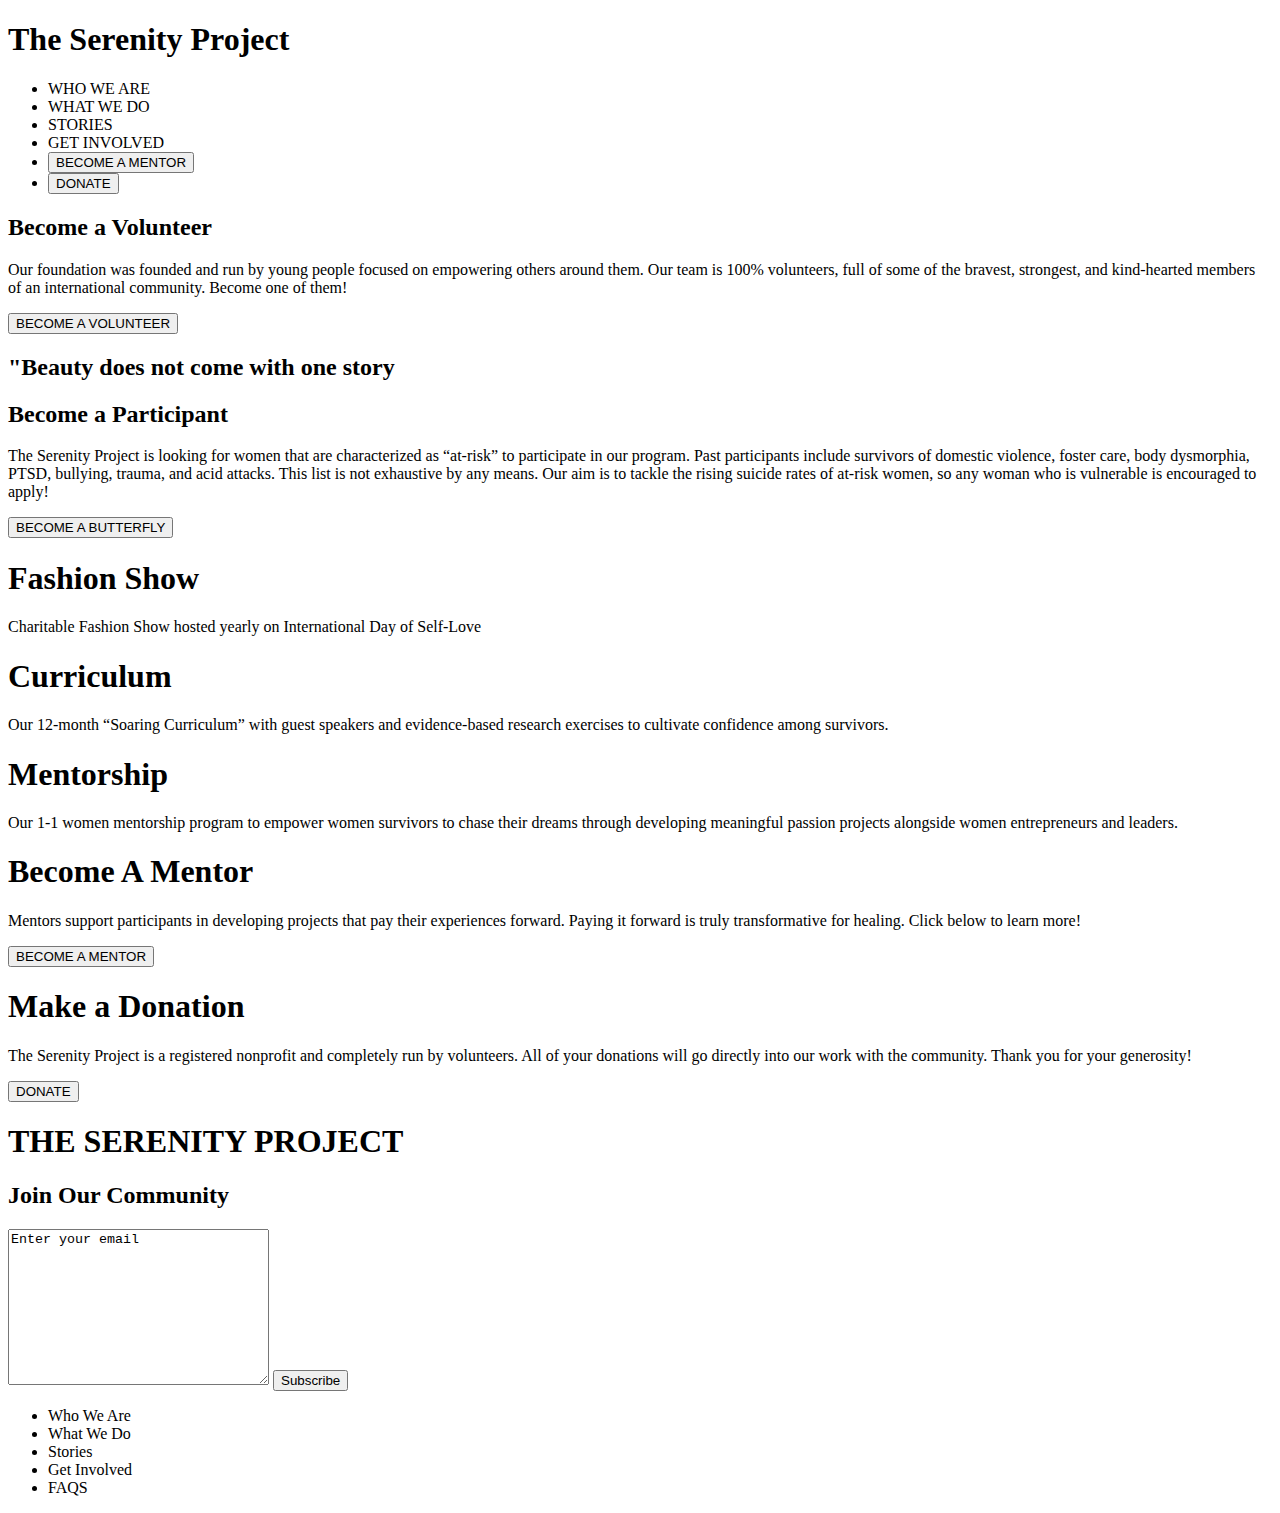
==== getinvolved.html @ a1114bc4 "get involved html complete" ====
<!DOCTYPE html>
<html lang="en">
<head>
    <meta charset="UTF-8">
    <meta http-equiv="X-UA-Compatible" content="IE=edge">
    <meta name="viewport" content="width=device-width, initial-scale=1.0">
    <title>Document</title>
</head>
<body>
    <div><div><h1>The Serenity Project</h1>
        <ul>
            <li>WHO WE ARE</li>
            <li>WHAT WE DO</li>
            <li>STORIES</li>
            <li>GET INVOLVED</li>
            <li><button>BECOME A MENTOR</button></li>
            <li><button>DONATE</button></li>
        </ul>
    </div><h2>Become a Volunteer</h2><p>Our foundation was founded and run by young people focused on empowering others around them. Our team is 100% volunteers, full of some of the bravest, strongest, and kind-hearted members of an international community. Become one of them!</p><button>BECOME A VOLUNTEER</button>
</div>
    <div>
        <h2>"Beauty does not come with one story</h2>
        <h2>Become a Participant</h2>
        <p>The Serenity Project is looking for women that are characterized as “at-risk” to participate in our program. Past participants include survivors of domestic violence, foster care, body dysmorphia, PTSD, bullying, trauma, and acid attacks. This list is not exhaustive by any means. Our aim is to tackle the rising suicide rates of at-risk women, so any woman who is vulnerable is encouraged to apply!</p>
        <button>BECOME A BUTTERFLY</button>
    </div>
    <div>
        <section><h1>Fashion Show</h1>
            <p>Charitable Fashion Show hosted yearly on International Day of Self-Love </p>
        </section>
        <section><h1>Curriculum</h1>
            <p>Our 12-month “Soaring Curriculum” with guest speakers and evidence-based research exercises to cultivate confidence among survivors.</p>
        </section>
        <section><h1>Mentorship</h1>
            <p>Our 1-1 women mentorship program to empower women survivors to chase their dreams through developing meaningful passion projects alongside women entrepreneurs and leaders.</p>
        </section>
    </div>
    <div><h1>Become A Mentor</h1>
    <p>Mentors support participants in developing projects that pay their experiences forward. Paying it forward is truly transformative for healing. Click below to learn more!</p>
    <button>BECOME A MENTOR</button>
</div>
    <div><h1>Make a Donation</h1>
    <p>The Serenity Project is a registered nonprofit and completely run by volunteers. All of your donations will go directly into our work with the community. Thank you for your generosity!</p>
    <button>DONATE</button>
</div>
    <div><h1>THE SERENITY PROJECT</h1><h2>Join Our Community</h2><textarea name="" id="" cols="30" rows="10">Enter your email</textarea> <button>Subscribe</button>
        <ul>
            <li>Who We Are</li>
            <li>What We Do</li>
            <li>Stories</li>
            <li>Get Involved</li>
            <li>FAQS</li>
        </ul>
    </div>
</body>
</html>
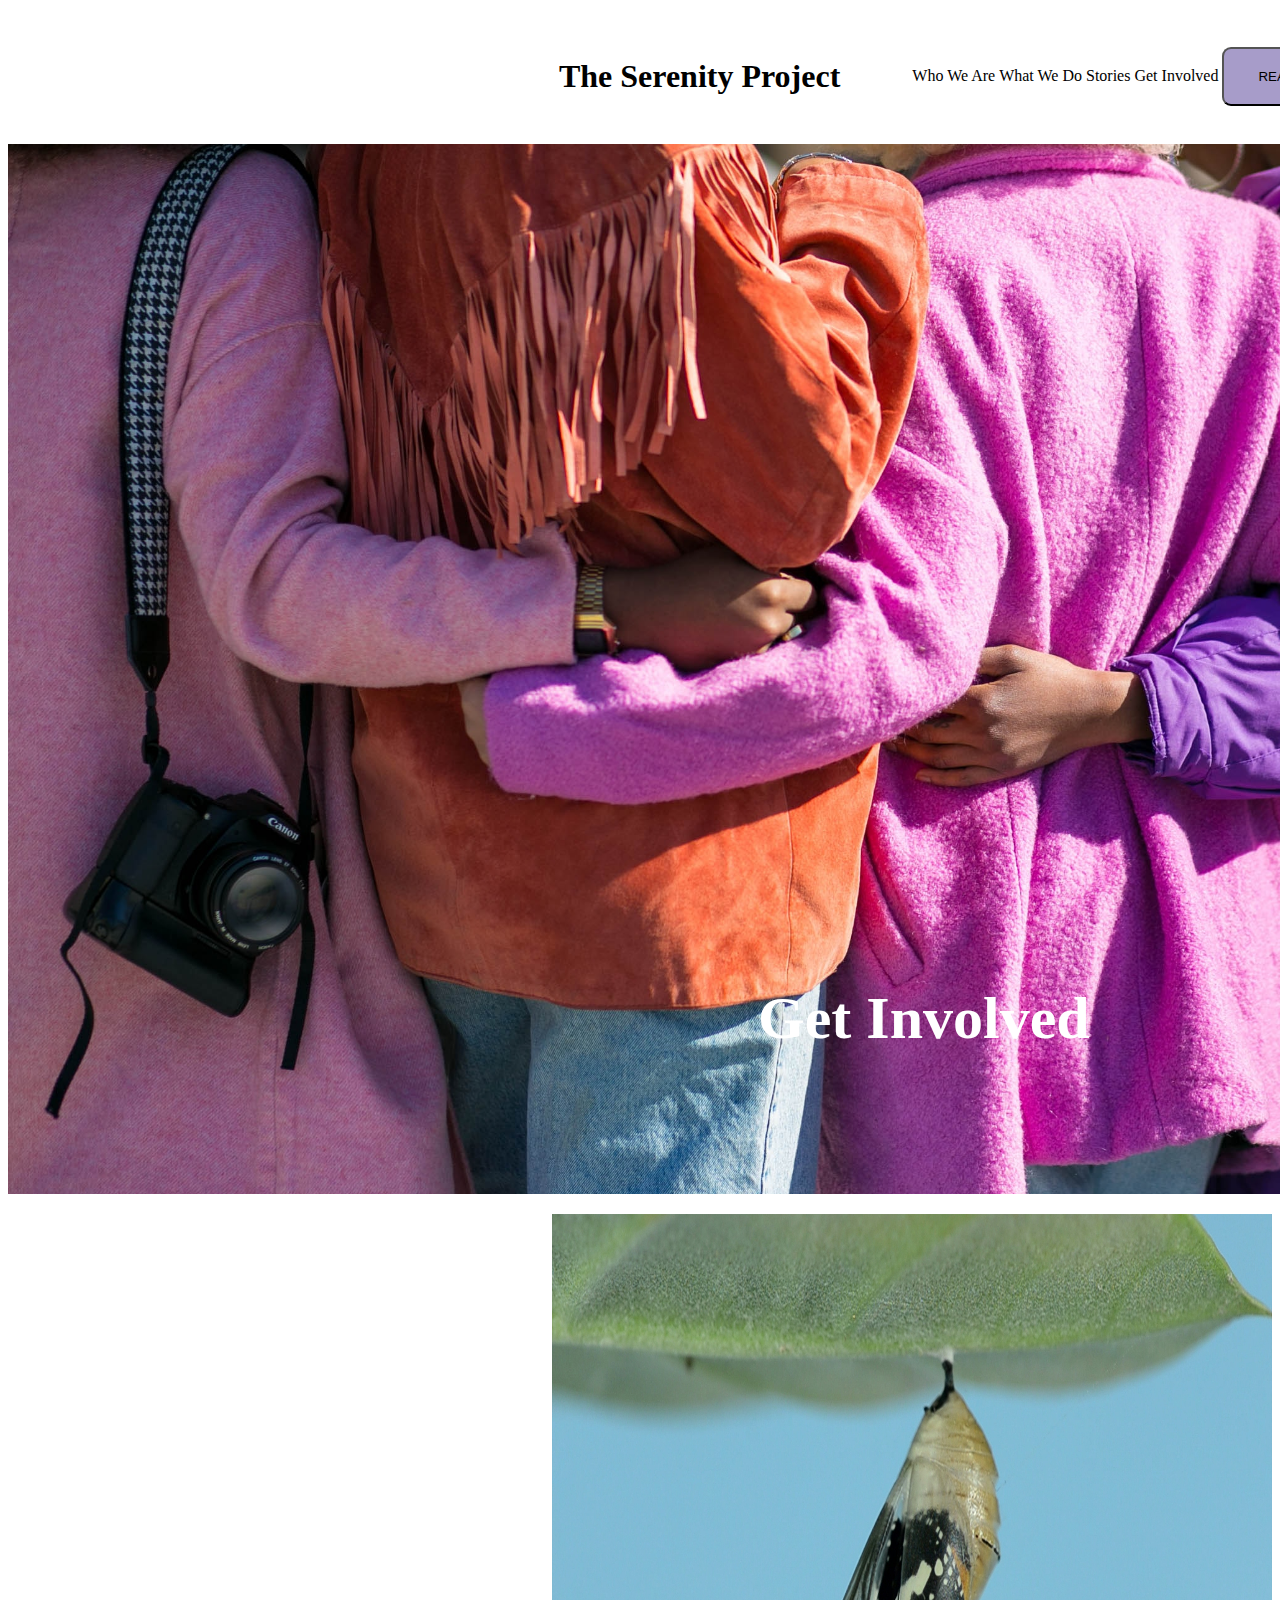
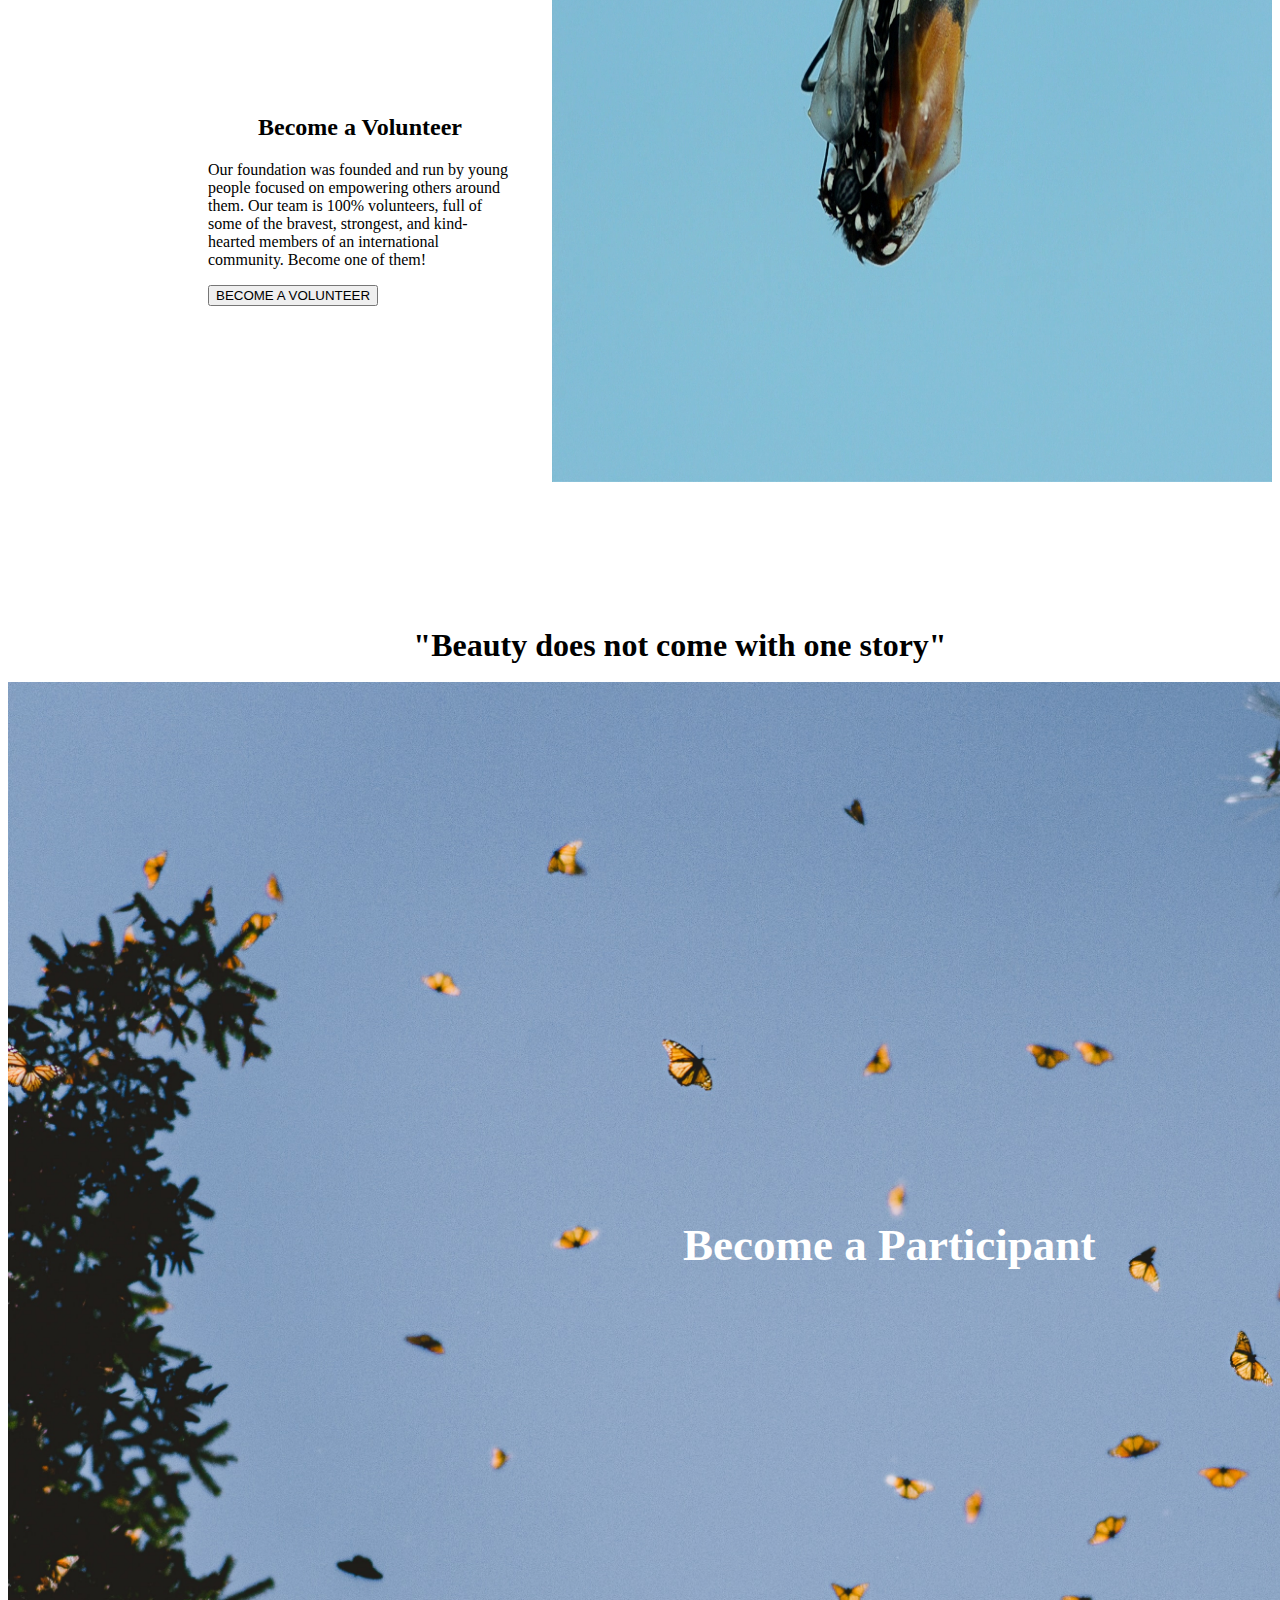
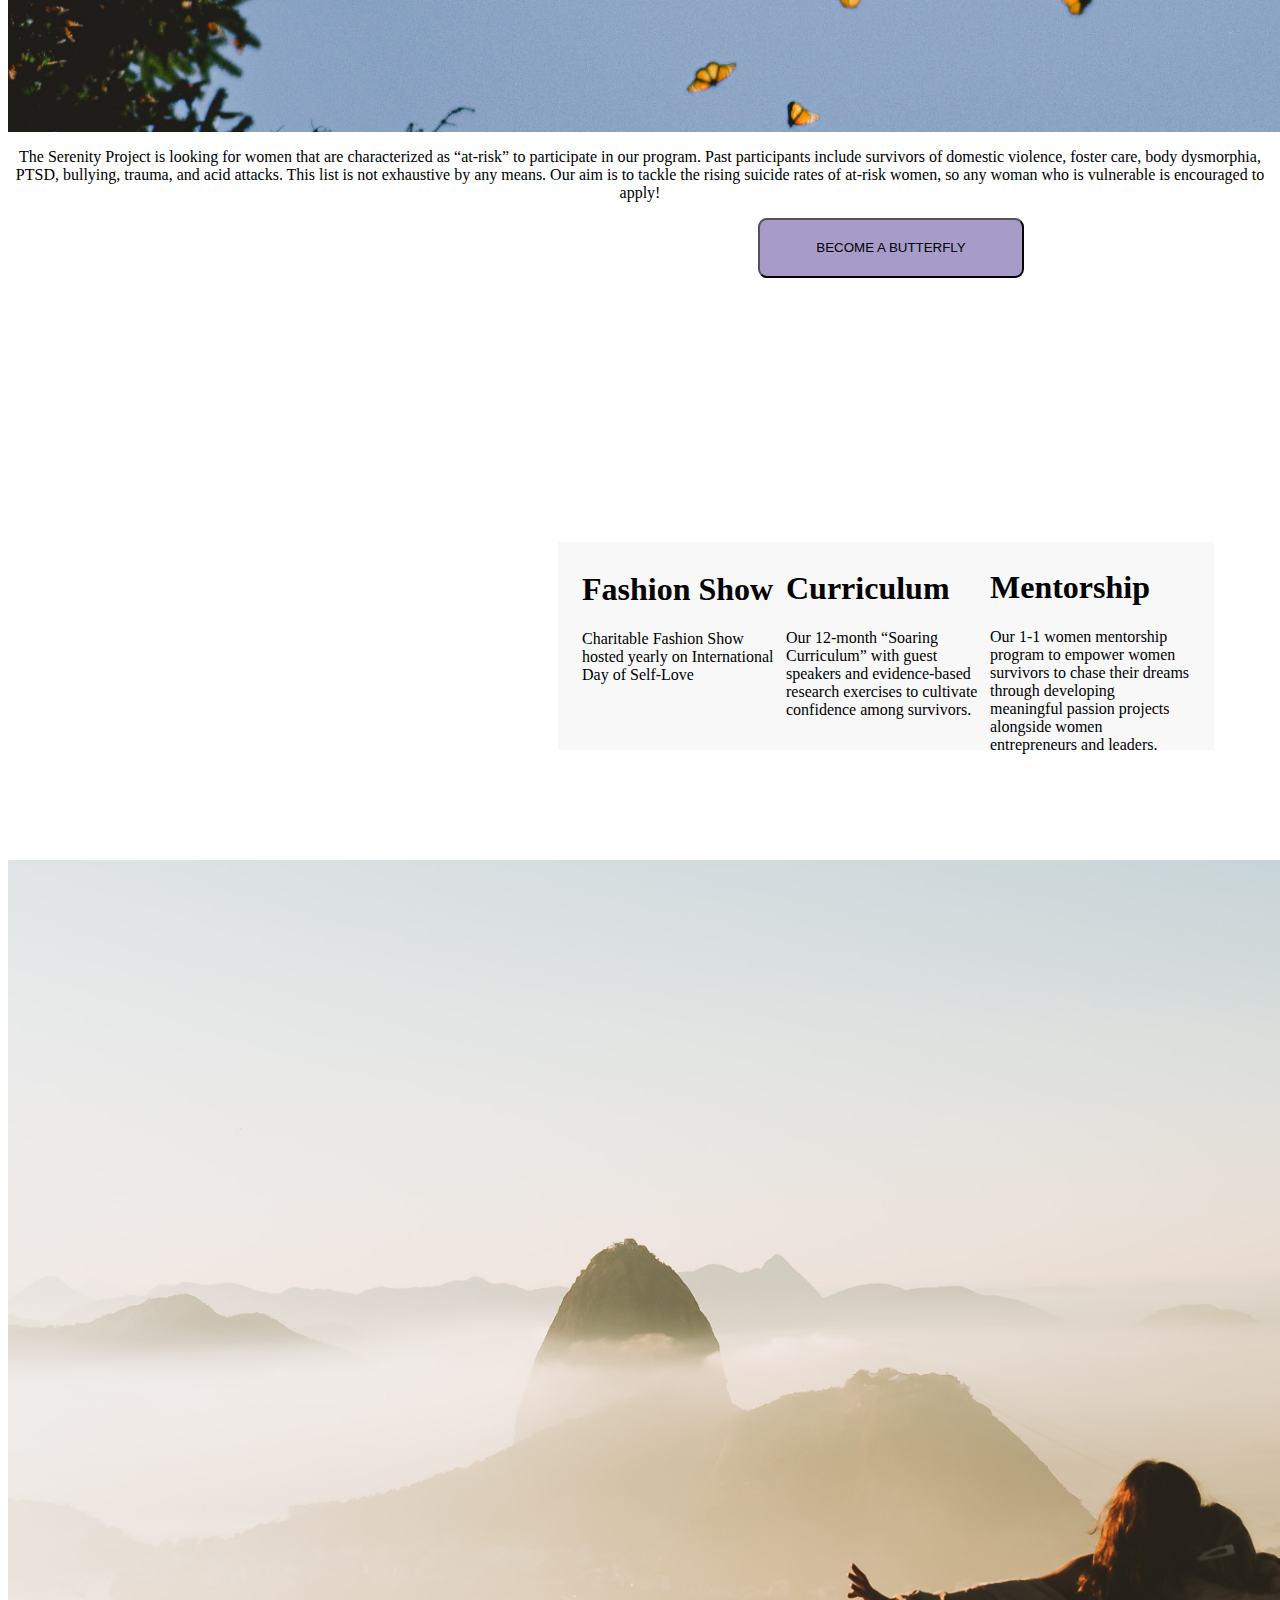
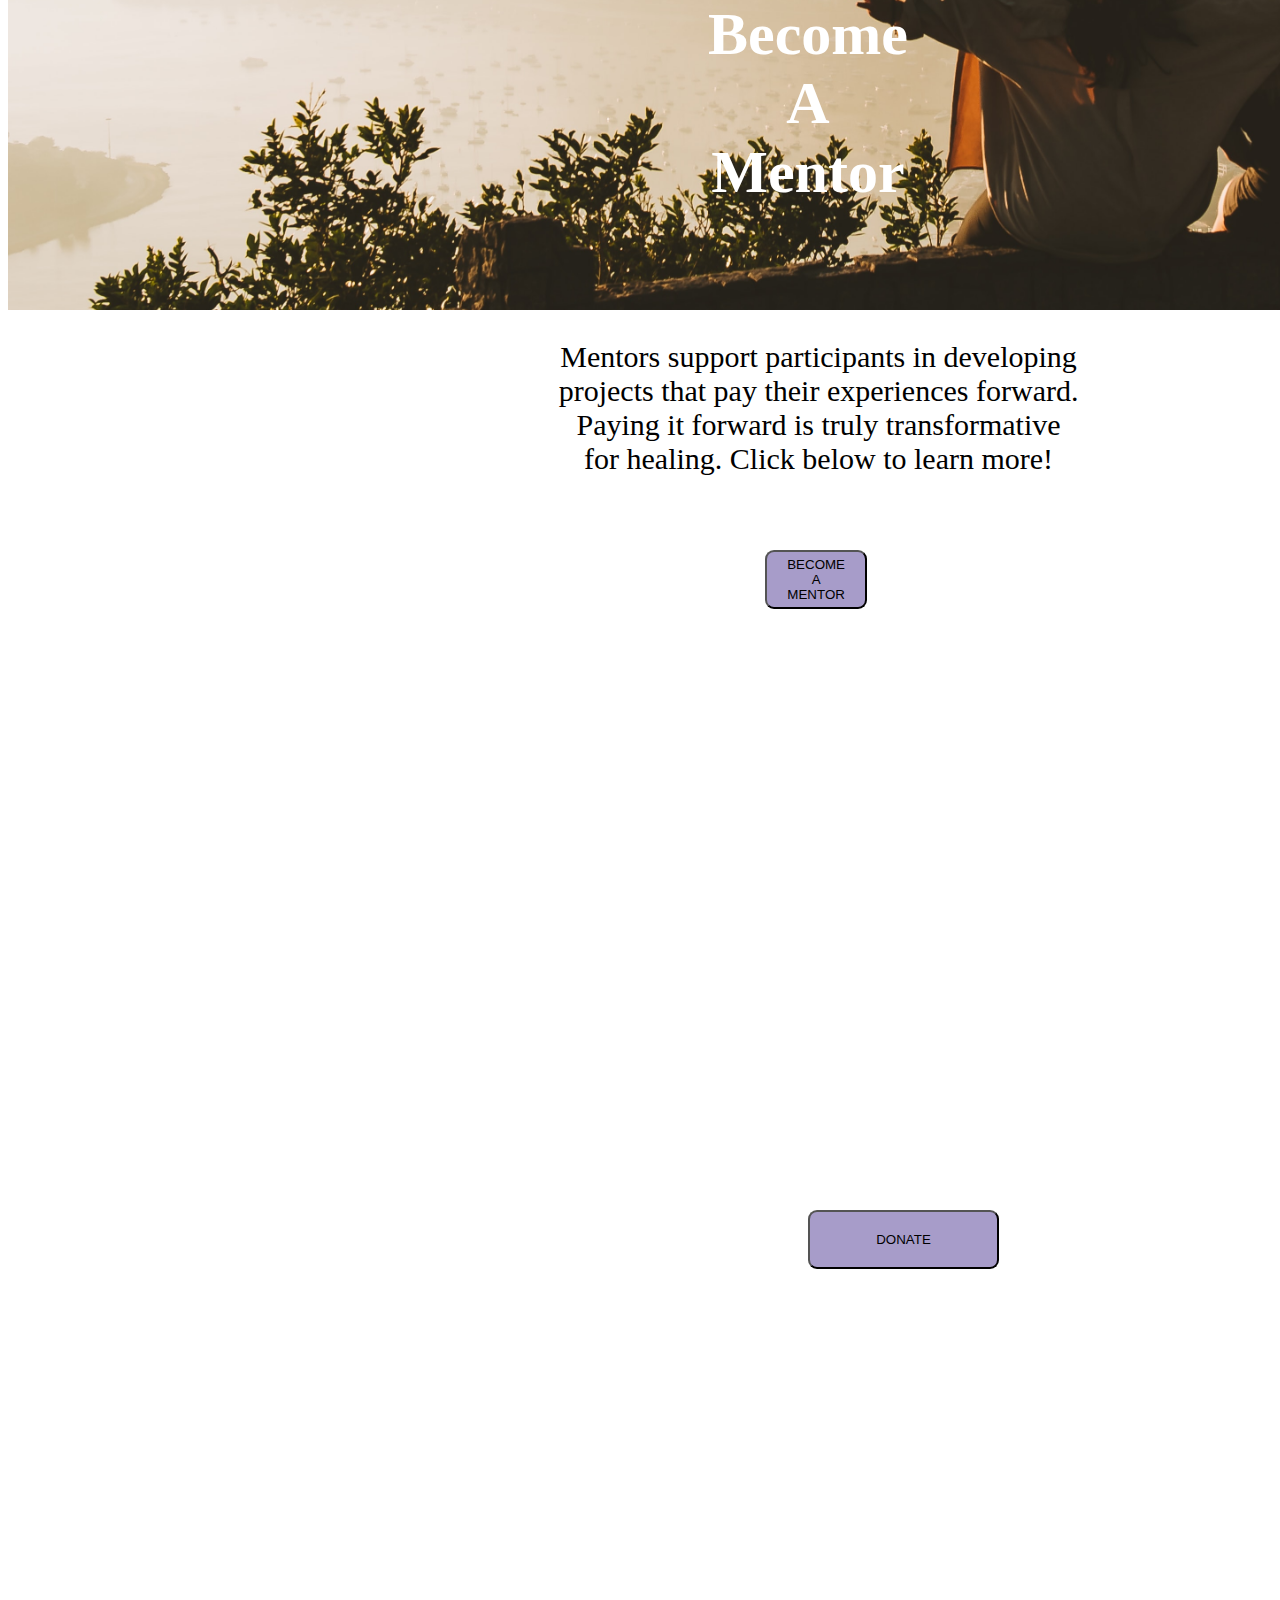
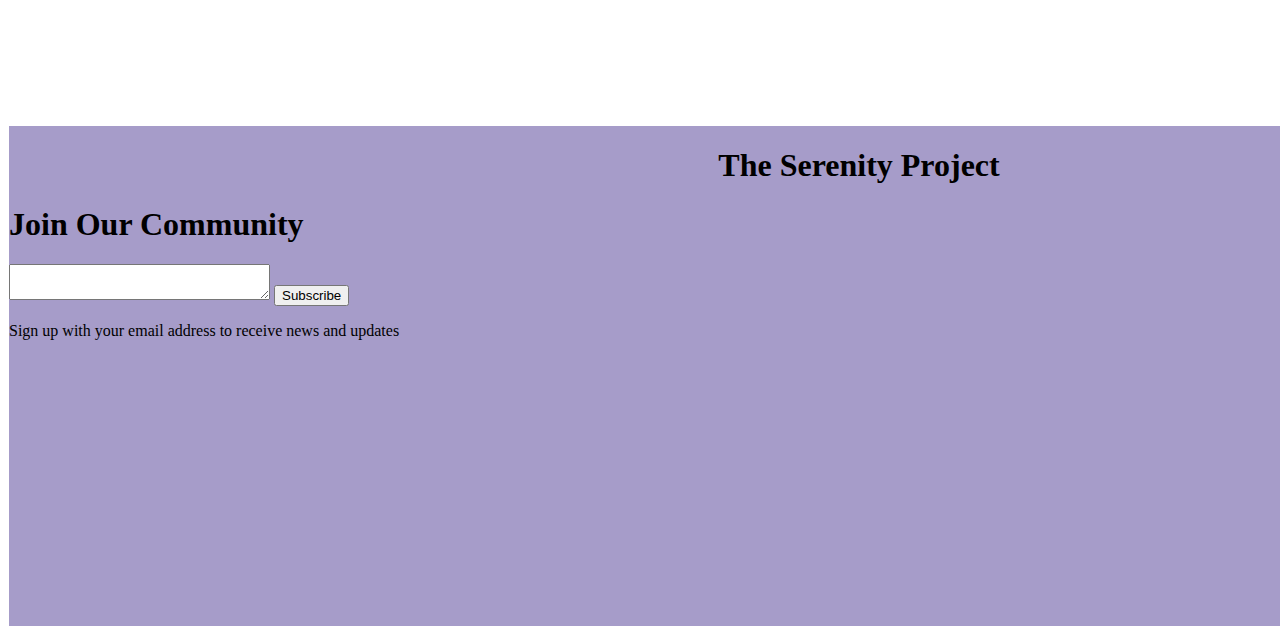
==== commit 25e1a31b: "last page styling complete" ====
--- a/getinvolved.html
+++ b/getinvolved.html
@@ -1,56 +1,94 @@
 <!DOCTYPE html>
 <html lang="en">
+
 <head>
     <meta charset="UTF-8">
     <meta http-equiv="X-UA-Compatible" content="IE=edge">
     <meta name="viewport" content="width=device-width, initial-scale=1.0">
+    <link rel="stylesheet" type="text/css" href="script.css">
+
     <title>Document</title>
 </head>
+
 <body>
-    <div><div><h1>The Serenity Project</h1>
-        <ul>
-            <li>WHO WE ARE</li>
-            <li>WHAT WE DO</li>
-            <li>STORIES</li>
-            <li>GET INVOLVED</li>
-            <li><button>BECOME A MENTOR</button></li>
-            <li><button>DONATE</button></li>
-        </ul>
-    </div><h2>Become a Volunteer</h2><p>Our foundation was founded and run by young people focused on empowering others around them. Our team is 100% volunteers, full of some of the bravest, strongest, and kind-hearted members of an international community. Become one of them!</p><button>BECOME A VOLUNTEER</button>
-</div>
-    <div>
-        <h2>"Beauty does not come with one story</h2>
-        <h2>Become a Participant</h2>
-        <p>The Serenity Project is looking for women that are characterized as “at-risk” to participate in our program. Past participants include survivors of domestic violence, foster care, body dysmorphia, PTSD, bullying, trauma, and acid attacks. This list is not exhaustive by any means. Our aim is to tackle the rising suicide rates of at-risk women, so any woman who is vulnerable is encouraged to apply!</p>
-        <button>BECOME A BUTTERFLY</button>
-    </div>
-    <div>
-        <section><h1>Fashion Show</h1>
-            <p>Charitable Fashion Show hosted yearly on International Day of Self-Love </p>
-        </section>
-        <section><h1>Curriculum</h1>
-            <p>Our 12-month “Soaring Curriculum” with guest speakers and evidence-based research exercises to cultivate confidence among survivors.</p>
-        </section>
-        <section><h1>Mentorship</h1>
-            <p>Our 1-1 women mentorship program to empower women survivors to chase their dreams through developing meaningful passion projects alongside women entrepreneurs and leaders.</p>
-        </section>
-    </div>
-    <div><h1>Become A Mentor</h1>
-    <p>Mentors support participants in developing projects that pay their experiences forward. Paying it forward is truly transformative for healing. Click below to learn more!</p>
-    <button>BECOME A MENTOR</button>
-</div>
-    <div><h1>Make a Donation</h1>
-    <p>The Serenity Project is a registered nonprofit and completely run by volunteers. All of your donations will go directly into our work with the community. Thank you for your generosity!</p>
-    <button>DONATE</button>
-</div>
-    <div><h1>THE SERENITY PROJECT</h1><h2>Join Our Community</h2><textarea name="" id="" cols="30" rows="10">Enter your email</textarea> <button>Subscribe</button>
+    <header>
+        <h1>The Serenity Project</h1>
         <ul>
             <li>Who We Are</li>
             <li>What We Do</li>
             <li>Stories</li>
             <li>Get Involved</li>
+            <li><button class="mentorbutton">REACH A MENTOR</button></li>
+            <li><button>DONATE</button></li>
+        </ul>
+    </header>
+    <div class="frame5_1">
+        <h1 class="title5_1">Get Involved</h1>
+    </div>
+    <div class="frame5_2">
+        <img src="img/coccoon.jpg" width="720px;" height="868px" style="float: right;">
+        <h2 class="title5_2">Become a Volunteer</h2>
+        <p class="para5_1">Our foundation was founded and run by young people focused on empowering others around them. Our team is 100%
+            volunteers, full of some of the bravest, strongest, and kind-hearted members of an international community.
+            Become one of them!</p>
+            <button class="volunteerbutton5">BECOME A VOLUNTEER</button> 
+
+    </div>
+    <div class="frame5_3">
+        <h1 class="title5_3">"Beauty does not come with one story"</h1>
+        <section class="section5_1">
+            <h2 class="title5_4" >Become a Participant</h2>
+        </section>
+        <p class="para5_2">The Serenity Project is looking for women that are characterized as “at-risk” to participate in our program.
+            Past participants include survivors of domestic violence, foster care, body dysmorphia, PTSD, bullying,
+            trauma, and acid attacks. This list is not exhaustive by any means. Our aim is to tackle the rising suicide
+            rates of at-risk women, so any woman who is vulnerable is encouraged to apply!</p>
+        <button class="butterflybutton5">BECOME A BUTTERFLY</button>
+    </div>
+    
+    <div class="frame5_4">
+        <section class="section5_2">
+            <h1 class="title5_5">Fashion Show</h1>
+            <p class="para5_3">Charitable Fashion Show hosted yearly on International Day of Self-Love </p>
+        </section>
+        <section class="section5_3">
+            <h1 class="title5_6">Curriculum</h1>
+            <p class="para5_3">Our 12-month “Soaring Curriculum” with guest speakers and evidence-based research exercises to cultivate
+                confidence among survivors.</p>
+        </section>
+        <section class="section5_4">
+            <h1 class="title5_7">Mentorship</h1>
+            <p class="para5_3">Our 1-1 women mentorship program to empower women survivors to chase their dreams through developing
+                meaningful passion projects alongside women entrepreneurs and leaders.</p>
+        </section>
+    </div>
+    <div class="frame5_5">
+        <h1 class="title5_8">Become A Mentor</h1>
+        <p class="para5_4">Mentors support participants in developing projects that pay their experiences forward. Paying it forward is
+            truly transformative for healing. Click below to learn more!</p>
+        <button class="mentorbutton5">BECOME A MENTOR</button>
+    </div>
+    <div class='frame4_4'>
+        <h1 class='title4_5'>Make a Donation</h1>
+        <p class='donationpara'>The Serenity Project is a registered nonprofit and completely run by volunteers. All of
+            your donations will go directly into our work with the community. Thank you for your generosity!</p>
+        <button class='donbutton'>DONATE</button>
+    </div>
+    <div class="finalframe5">
+        <h1 class='endtitle5'>The Serenity Project</h1>
+        <h1 class='endsection5'>Join Our Community</h1>
+        <textarea style='width:px; height:30px;' name="" id="" cols="30" rows="10"></textarea>
+        <button class='subscribe'>Subscribe</button>
+        <p class="finalpara5">Sign up with your email address to receive news and updates</p>
+        <ul class="finallist5">
+            <li>Who We Are</li>
+            <li>What We Do</li>
+            <li>Stories</li>
+            <li>Get Involved</li>
             <li>FAQS</li>
+
         </ul>
     </div>
 </body>
+
 </html>--- a/script.css
+++ b/script.css
@@ -0,0 +1,1028 @@
+    body{
+      background-color: #fff;
+      min-height: 100%;
+      max-width: 100%;
+      overflow-x:hidden
+
+    }
+    header {
+        width: 1440px;
+        height: 136px;
+        display: flex;
+        flex-direction: row;
+        justify-content: flex-end;
+        align-items: center;
+        gap: 32px;
+        padding: 0 40px;
+        background-color: #fff;
+      }
+      li{
+          display:inline-block;
+      }
+      .mentorbutton {
+        width: 191px;
+        height: 59px;
+        flex-grow: 0;
+        display: flex;
+        flex-direction: row;
+        justify-content: center;
+        align-items: center;
+        gap: 12px;
+        padding: 20px;
+        border-radius: 9px;
+        background-color: #a79cc9;
+      }
+      
+      .donatebutton {
+        width: 191px;
+        height: 59px;
+        flex-grow: 0;
+        display: flex;
+        flex-direction: row;
+        justify-content: center;
+        align-items: center;
+        gap: 12px;
+        padding: 20px;
+        border-radius: 9px;
+        background-color: #a79cc9;
+      }
+      .frame1 {
+        background-image: url(img/butterfly.jpg);
+        background-size: cover;
+        width: 1680px;
+        height: 1552px;
+        margin: 0 95px 32px 0;
+        font-family: SquarePeg;
+        font-size: 30px;
+        font-weight: normal;
+        font-stretch: normal;
+        font-style: normal;
+        line-height: normal;
+        letter-spacing: normal;
+        text-align: left;
+        color: #fff;
+        position: relative;
+        top: 130px;
+    }
+    .title1{
+    
+        position: absolute;
+        top: 400px;
+        width:100px;
+    }
+     .para1{
+        word-wrap: normal;
+        width: 370px;
+        height: 80px;
+        align-items: center;
+        position: absolute;
+        top: 790px;
+        }
+    .frame2{
+        width: 1680px;
+        height: 750px;
+        display: flex;
+        flex-direction: row;
+        justify-content: flex-start;
+        align-items: center;
+        gap: 230px;
+        padding: 0;
+      ;
+    }
+    .title2{
+        position: absolute;
+        top: 400px;
+        width:100px;
+        flex-grow: 0;
+        font-family: Amethysta;
+        font-size: 36px;
+        font-weight: normal;
+        font-stretch: normal;
+        font-style: normal;
+        line-height: normal;
+        letter-spacing: 0.25px;
+        text-align: left;
+        color: #202020;
+        margin: 0px;
+        top: 1950px;
+        right: 900px;
+    }
+    .para2{
+        width: 1260px;
+        height: 832px;
+        display: flex;
+        flex-direction: row;
+        justify-content: flex-start;
+        align-items: center;
+        gap: 230px;
+        margin: 1275px 0 1347px 180px;
+        padding: 0;
+    }
+    .frame3{
+        width: 972px;
+  height: 610px;
+  display: flex;
+  flex-direction: column;
+  justify-content: flex-start;
+  align-items: center;
+  gap: 40px;
+  margin: 0 93px 88px 94px;
+  padding: 0;
+  background-color: #f8f8f8;
+
+    }
+    section{
+        position:relative;
+        flex-direction: row;
+        display:inline-block;
+    }
+    .frame4 {
+      width: 1440px;
+      padding: 92px 141px 88px 140px;
+      background-image: linear-gradient(to bottom, #fff 35%, #e3e3e3 100%);
+      display: flex;
+      flex-direction: row;
+    }
+    .stories{
+      width: 177px;
+      height: 25px;
+        }
+    .title5{
+      justify-items: center;
+      text-align: center;
+      top: 1000px;
+    }
+    .frame5{
+          background-image: url(img/girllaughing.jpg);
+          background-size: cover;
+          width: 1700px;
+          height: 850px;
+          margin: 0 95px 32px 0;
+          font-family: SquarePeg;
+          font-size: 30px;
+          color: #fff;
+          position: relative;
+          display: flex;
+          text-align: center;
+          vertical-align: middle;
+        }
+        .volunteer{
+  background-color: #d0c3fb;
+  width: 200px;
+  height: 69px;
+  border: solid 0 #000;
+  display: flex;
+  position:absolute;
+  top: 700px;
+  right: 750px;
+  align-items: center;
+  }
+  .frame7sec2{
+    justify-content: right;
+    text-align: left;
+    width: 200px;
+    left: 300px;
+    bottom: -200px;
+  }
+  .frame8sec1{
+    float: right;
+  }
+  .frame8sec2{
+    justify-content: left;
+    text-align: left;
+    width: 200px;
+    left: 300px;
+    bottom: -200px;
+  }
+  .quote{
+    margin:700px;
+    width: 1000px;
+    align-content: center;
+    justify-content: left;
+    right: 900px;
+  }
+  .frame9{
+  background-image: url(img/jessica-felicio-kgv0t4pI1T4-unsplash.jpg);
+  background-size: cover;
+  width: 1700px;
+  height: 1050px;
+  font-family: SquarePeg;
+  font-size: 30px;
+  color: #fff;
+  position: relative;
+  display: flex;
+  text-align: center;
+  vertical-align: middle;
+  top:-700px;
+  }
+  .title7{
+    justify-items: center;
+    text-align: center;
+    justify-content: center;
+    position:absolute;
+    top: 350px;
+    left: 800px;
+  }
+  .donationpara{
+    justify-items: center;
+    text-align: center;
+    top: 400px;
+    position: absolute;
+    margin-right: 40px;
+  }
+  .donbutton {
+    width: 191px;
+    height: 59px;
+    flex-grow: 0;
+    display: flex;
+    flex-direction: row;
+    justify-content: center;
+    align-items: center;
+    gap: 12px;
+    padding: 20px;
+    border-radius: 9px;
+    background-color: #a79cc9;
+    position:absolute;
+    top:600px;
+    left:800px;
+
+  }
+  .finalframe{
+    margin-left: 1px;
+    margin-top: 1px;
+    margin-right: 1px;
+    margin-bottom: 1px;
+    background:  #a69cc9;
+    position: absolute;
+    top: 7500px;
+    width: 1700px;
+    height: 500px;
+  }
+  .endtitle{
+    justify-content: center;
+    text-align: center;
+
+  }
+  .textbox{
+    height: 100px;
+    width: 200px;
+  }
+  
+  .finallist{
+    float: right;
+    display: inline-grid;
+    justify-content: right;
+    text-align: right;
+    list-style-position: inside ;
+    margin-right: 40px;
+  
+  }
+  .frame2_1{
+    width:1664px;
+    height: 600px;
+  }
+  .img2_1{
+    margin-top: -100px;
+    position: relative;
+  }
+  .title2_1{
+    position: relative;
+    text-align: center;  
+    width: 800px;
+    top: 200px;  
+  }
+  .para2_1{
+    position: relative;
+    text-align: center;
+    width: 800px;
+    top: 200px;
+  }
+  .frame2_2{
+    position: relative;
+  }
+  .title2_2{
+    width: 800px;
+    margin-top: 100px;
+    margin-left: 500px;
+    text-align: center;
+  }
+  .title2_3{
+    width: 800px;
+    margin-top: 50px;
+    margin-left: 500px;
+    margin-bottom: 1px;
+    text-align: center;
+  }
+  .para2_2{
+    width: 800px;
+    margin-top: 50px;
+    margin-left: 500px;
+    text-align: center;
+  }
+  .frame2_3{
+    position: relative;
+    margin-left: 100px;
+  }
+  .serene{
+    margin-left: 500px;
+    align-items:center;
+    display: block;
+  }
+  .title2_4{
+    margin-left: 650px;
+
+  }
+  .list2_1{
+    display: block;
+    padding-top: 30px;
+    align-content: center;
+  }
+  .serenity{
+    border-radius: 145px;
+    border:solid 0 #000;
+    width: 200px;
+    height: 200px;
+    margin-top: 40px;
+  }
+.title2_5{
+  position: relative;
+  top: 200px;
+  left: 300px;
+}
+.para2_4{
+  position: relative;
+  top: 200px;
+  left: 300px;
+  width: 320px;
+  text-align: left;
+}
+.frame2_4{
+  margin-bottom: 1px;
+  bottom: 20px;
+}
+.fieldhugs{
+  width: 400px;
+  height: 700px;
+  margin-bottom: 3px;
+}
+.dobutton{
+  position: relative;
+  width: 155px;
+  height: 59px;
+  border-radius: 9px;
+  background-color: #a79cc9;
+  left: 300px;
+  top: 200px;
+
+}
+.frame2_5{
+  background-image: url(img/jessica-felicio-kgv0t4pI1T4-unsplash.jpg);
+  background-size: cover;
+  width: 1700px;
+  height: 1050px;
+  font-family: SquarePeg;
+  font-size: 30px;
+  color: #fff;
+  position: relative;
+  display: flex;
+  text-align: center;
+  vertical-align: middle;
+}
+.finalframe2{
+  margin-left: 1px;
+  margin-top: 1px;
+  margin-right: 1px;
+  margin-bottom: 1px;
+  background:  #a69cc9;
+  position: absolute;
+  top: 4230px;
+  width: 1700px;
+  height: 500px;
+}
+.endtitle2{
+  justify-content: center;
+  text-align: center;
+}
+
+.finallist2{
+  float: right;
+  display: inline-grid;
+  justify-content: right;
+  text-align: right;
+  list-style-position: inside ;
+  margin-right: 40px;
+}
+.frame3_1{
+
+    background-image: url(img/christina.jpg);
+    background-size: cover;
+    width: 1680px;
+    height: 750px;
+    background-position: center;
+    background-repeat: no-repeat;
+    font-family: SquarePeg;
+    font-size: 30px;
+    font-weight: normal;
+    font-stretch: normal;
+    font-style: normal;
+    line-height: normal;
+    letter-spacing: normal;
+    text-align: left;
+    color: #fff;
+    position: relative;
+    top: -10px;
+    bottom: 100px;
+}
+.title3_1{
+  position:absolute;
+  top: 300px;
+  left:800px;
+}
+
+.para3_1{
+  position: relative;
+  text-align: center;
+  width: 800px;
+  left: 400px;
+}
+.title3_2{
+  position: relative;
+  left: 800px;
+}
+.title3_3{
+  position: relative;
+  left: 830px;
+}
+.para3_2{
+  position: relative;
+  float: right;
+  width: 300px;
+}
+.para3_3{
+  position: relative;
+  top:700px;
+  
+
+}
+.frame3_3{
+  position: relative;
+  height:1700px;
+  top: 800px;
+  left: 20px;
+}
+.title3_4{
+  width: 310px;
+  height: 153px;
+  margin-left: 300px;
+  margin-bottom:10px;
+  position: relative;
+  top: -40px;
+  font-family: Mulish;
+  font-stretch: normal;
+  font-style: normal;
+  text-align: center;
+  color: #000;
+}
+.para3_4{
+  width: 310px;
+  height: 153px;
+  margin-left: 300px;
+  font-family: Mulish;
+  font-size: 17px;
+  font-weight: normal;
+  font-stretch: normal;
+  font-style: normal;
+  line-height: 1.5;
+  text-align: left;
+  color: #000;
+}
+.butterflybutton{
+  position: relative;
+  top: 400px;
+  left: -350px;
+  border-radius: 9px;
+  color: wheat;
+  background-color: #a79cc9;
+}
+.para3_5{
+  position:relative;
+  top: 500px;
+  left:-500px;
+}
+.para3_6{
+  position: relative;
+  top: 300px;
+  left:1000px;
+  width: 300px;
+}
+.frame3_4{
+  position:relative;
+  width:300px;
+  top: 300px;
+  left: 100px;
+}
+
+.para3_8{
+  position: relative;
+  left:900px;
+  bottom:200px;
+  width:500px;
+}
+.frame3_5{
+  position: relative;
+  top: 200px;
+}
+.title3_6{
+  position: relative;
+  left:600px;
+  margin-bottom: 50px;
+}
+.title3_7{
+  position: relative;
+  left: 300px;
+  top: 100px;
+}
+.para3_9{
+  position: relative;
+  left: 300px;
+  top: 100px;
+}
+.stories3{
+  left: 300px;
+  top: 100px;
+}
+.frame3_6{
+  height:100px;
+  width: 1700px;
+  margin-top: 100px;
+}
+.socialmedia{
+  position: relative;
+  top:800px;
+  left:80px;
+}
+.title3_8{
+  position: relative;
+  top: 800px;
+}
+.frame3_7{
+  height: 100px;
+  width: 1700px;
+  margin-top: 100px;
+  position: relative;
+  top:800px;
+  left: -500px;
+}
+.title3_9{
+  position: relative;
+  text-align: center;
+}
+.title3_10{
+  position: relative;
+  text-align: right;
+}
+.para3_10{
+  position: relative;
+  text-align: right;
+  left: 100px;
+}
+
+.para3_11{
+  position: relative;
+  text-align: center;
+  width: 1000px;
+  left: 800px;
+}
+.finalframe3{
+  height: 100px;
+  width: 1700px;
+  margin-top: 100px;
+  position: relative;
+  top:800px;
+  margin-left: 1px;
+  margin-top: 1px;
+  margin-right: 1px;
+  margin-bottom: 1px;
+  background:  #a69cc9;
+  position: absolute;
+  top: 5000px;
+  width: 1700px;
+  height: 500px;
+}
+.endtitle3{
+  justify-content: center;
+  text-align: center;
+}
+.finallist3{
+  float: right;
+  display: inline-grid;
+  justify-content: right;
+  text-align: right;
+  list-style-position: inside ;
+  margin-right: 40px;
+}
+.frame4_1{
+
+  background-image: url(img/smilinggirls.jpg);
+  background-size: cover;
+  width: 1680px;
+  height: 750px;
+  background-position: center;
+  background-repeat: no-repeat;
+  font-family: SquarePeg;
+  font-size: 30px;
+  font-weight: normal;
+  font-stretch: normal;
+  font-style: normal;
+  line-height: normal;
+  letter-spacing: normal;
+  text-align: left;
+  color: #fff;
+  position: relative;
+  top: -10px;
+  bottom: 100px;
+}
+.title4_1{
+  position:absolute;
+  top: 300px;
+  left:800px;
+}
+.title4_2{
+  color:black;
+  position: relative;
+  text-align: center;
+  width: 800px;
+  left: 400px;
+  top: 800px;
+
+}
+.para4_1{
+  color:black;
+  position: relative;
+  text-align: center;
+  width: 800px;
+  left: 400px;
+  top: 800px;
+  font-size: 15px;
+}
+.frame4_2{
+  position: relative;
+  top: 300px;
+  align-content: center;
+}
+.title4_3{
+  position: relative;
+  text-align: center;
+}
+.para4_2{
+  position: relative;
+  text-align: center;
+  font-size: 44px;
+  font-family: cursive;
+
+}
+.img4_1{
+  position: relative;
+  width:1400px;
+  align-content: center;
+  left: 250px;
+  }
+.frame4_3{
+  position: relative;
+  top:100px;
+  color:blanchedalmond;
+}
+.title4_4{
+  position: relative;
+  text-align: center;
+  top: 300px;
+}
+.mentorlist{
+  position: relative;
+  top: 400px;
+}
+.frame4_4{
+  position: absolute;
+  top: 500px;
+  background-image: url(img/jessica-felicio-kgv0t4pI1T4-unsplash.jpg);
+  background-size: cover;
+  width: 1700px;
+  height: 1050px;
+  font-family: SquarePeg;
+  font-size: 30px;
+  color: #fff;
+  position: relative;
+  display: flex;
+  text-align: center;
+  vertical-align: middle;
+
+}
+.title4_5{
+  position: absolute;
+  left: 650px;
+}
+.page4section1{
+  background-image: url(img/kidsonstairs.jpg);
+  background-size: cover;
+  position: absolute;
+  width: 720px;
+  height: 1161px;
+  font-family: SquarePeg;
+  font-size: 30px;
+  color: #fff;
+  position: relative;
+  display: flex;
+  text-align: center;
+  float:right;
+  top: 500px;
+}
+.page4section2{
+  background-image: url(img/windowkids.jpg);
+  background-size: cover;
+  position: absolute;
+  width: 720px;
+  height: 565px;
+  font-family: SquarePeg;
+  font-size: 30px;
+  color: #fff;
+  position: relative;
+  background-position: center;
+  background-position-y: bottom;
+  display: flex;
+  float: left;
+  top: 500px;
+}
+.page4section3{
+  background-image: url(img/butterflyonwhite.jpg);
+  background-size: cover;
+  position: absolute;
+  width: 720px;
+  height: 565px;
+  font-family: SquarePeg;
+  font-size: 30px;
+  color: #fff;
+  position: relative;
+  background-position: center;
+  top: 520px;
+}
+.becomingButterfly{
+  width: 226px;
+  height: 59px;
+  display: flex;
+  flex-direction: row;
+  position: relative;
+  justify-content: center;
+  align-items: center;
+  align-content: center;
+  gap: 12px;
+  padding: 20px;
+  border-radius: 9px;
+  background-color: #a79cc9;
+  top: 1000px;
+  left: 250px;
+
+}
+.mentorchat{
+  width: 190px;
+  height: 40px;
+  position: relative;
+  flex-grow: 0;
+  font-family: Mulish;
+  font-size: 15px;
+  font-weight: 500;
+  font-stretch: normal;
+  font-style: normal;
+  line-height: normal;
+  letter-spacing: 1.25px;
+  align-content: center;
+  text-align: left;
+  background-color: #a79cc9;
+  top: 400px;
+  left: 250px;
+}
+.finalframe4{
+  margin-top: 100px;
+  position: relative;
+  top:800px;
+  margin-left: 1px;
+  margin-top: 1px;
+  margin-right: 1px;
+  margin-bottom: 1px;
+  background:  #a69cc9;
+  position: absolute;
+  top: 6025px;
+  left:px;
+  width: 1900px;
+  height: 500px;
+  background-size: cover;
+
+}
+.endtitle4{
+  justify-content: center;
+  text-align: center;
+}
+.finallist4{
+  float: right;
+  display: inline-grid;
+  justify-content: right;
+  text-align: right;
+  list-style-position: inside ;
+  margin-right: 40px;
+}
+
+.frame5_1{
+    position: absolute;
+    background-image: url(img/interlockedarms.jpg);
+    background-size: cover;
+    width: 1700px;
+    height: 1050px;
+    font-family: SquarePeg;
+    font-size: 30px;
+    color: #fff;
+    position: relative;
+    display: flex;
+    text-align: center;
+    vertical-align: middle;
+  }
+.title5_1{
+  position: relative;
+  left: 750px ;
+  top: 800px;
+}
+.title5_2{
+  position: relative;
+  top: 500px;
+  left: 250px;
+}
+.para5_1{
+  position: relative;
+  top: 500px;
+  width: 300px;
+  left: 200px;
+
+}
+.volunteerbutton5{
+  position: relative;
+  top: 500px;
+  left: 200px;
+}
+.frame5_3{
+  position: relative;
+  top: 800px;
+  text-align: center;
+
+}
+.title5_3{
+  position: relative;
+  left: 400px;
+
+}
+.section5_1{
+  position: absolute;
+    background-image: url(img/buterfliesinair.jpg);
+    background-size: cover;
+    background-position: center;
+    width: 1700px;
+    height: 1050px;
+    font-family: SquarePeg;
+    font-size: 30px;
+    color: #fff;
+    position: relative;
+    display: flex;
+    text-align: center;
+    vertical-align: middle;
+    top: -600px;
+}
+.title5_4{
+  position: relative;
+  top: 500px;
+  left: 675px; 
+}
+.para5_2{
+  position: relative;
+  bottom: 600px;
+}
+.butterflybutton5{
+  width: 266px;
+  height: 60px;
+  flex-grow: 0;
+  display: flex;
+  flex-direction: row;
+  justify-content: center;
+  align-items: center;
+  gap: 12px;
+  padding: 16px 20px;
+  border-radius: 9px;
+  background-color: #a79cc9;
+  position: relative;
+  bottom: 600px;
+  left: 750px;
+
+}
+.frame5_4{
+  position: relative;
+  top: 300px;
+  width: 310px;
+  height: 850px;
+  flex-grow: 0;
+  margin: 0 21px 0 0;
+  padding: 24px 24px 167px;
+  background-color: #f8f8f8;
+  display: inline;
+  left: 550px;
+}
+.section5_2{
+  width: 200px;
+  height: 510px;
+  flex-grow: 0;
+  top: 100px;
+}
+.section5_3{
+  width: 200px;
+  height: 506px;
+  flex-grow: 0;
+  top: 135px;
+
+}
+.section5_4{
+  width: 200px;
+  height: 506px;
+  flex-grow: 0;
+  top: 170px;
+
+}
+.frame5_5{
+  top: 200px;
+  position: absolute;
+    background-image: url(img/girlsinmountains.jpg);
+    background-size: cover;
+    background-position: center;
+    width: 1700px;
+    height: 1050px;
+    font-family: SquarePeg;
+    font-size: 30px;
+    color: #fff;
+    position: relative;
+    display: flex;
+    text-align: center;
+    vertical-align: middle;
+}
+.mentorbutton5{
+  position: relative;
+  width: 203px;
+  height: 59px;
+  flex-grow: 0;
+  display: flex;
+  flex-direction: row;
+  justify-content: center;
+  align-items: center;
+  gap: 12px;
+  margin: 40px 441px 0 436px;
+  padding: 20px;
+  border-radius: 9px;
+  background-color: #a79cc9;
+  top:1250px;
+  right: 400px;
+}
+.title5_8{
+  position: relative;
+  top: 700px;
+  left: 700px;
+}
+.para5_4{
+  position: relative;
+  width: 1700px;
+  top: 1050px;
+  left: 350px;
+  color:#000;
+}
+
+.finalframe5{
+  margin-top: 100px;
+  position: relative;
+  top:1000px;
+  margin-left: 1px;
+  margin-top: 1px;
+  margin-right: 1px;
+  margin-bottom: 1px;
+  background:  #a69cc9;
+  position: absolute;
+  top: 6525px;
+  left:px;
+  width: 1700px;
+  height: 500px;
+  background-size: cover;
+
+}
+.endtitle5{
+  justify-content: center;
+  text-align: center;
+}
+.finallist5{
+  float: right;
+  display: inline-grid;
+  justify-content: right;
+  text-align: right;
+  list-style-position: inside ;
+  margin-right: 40px;
+}
